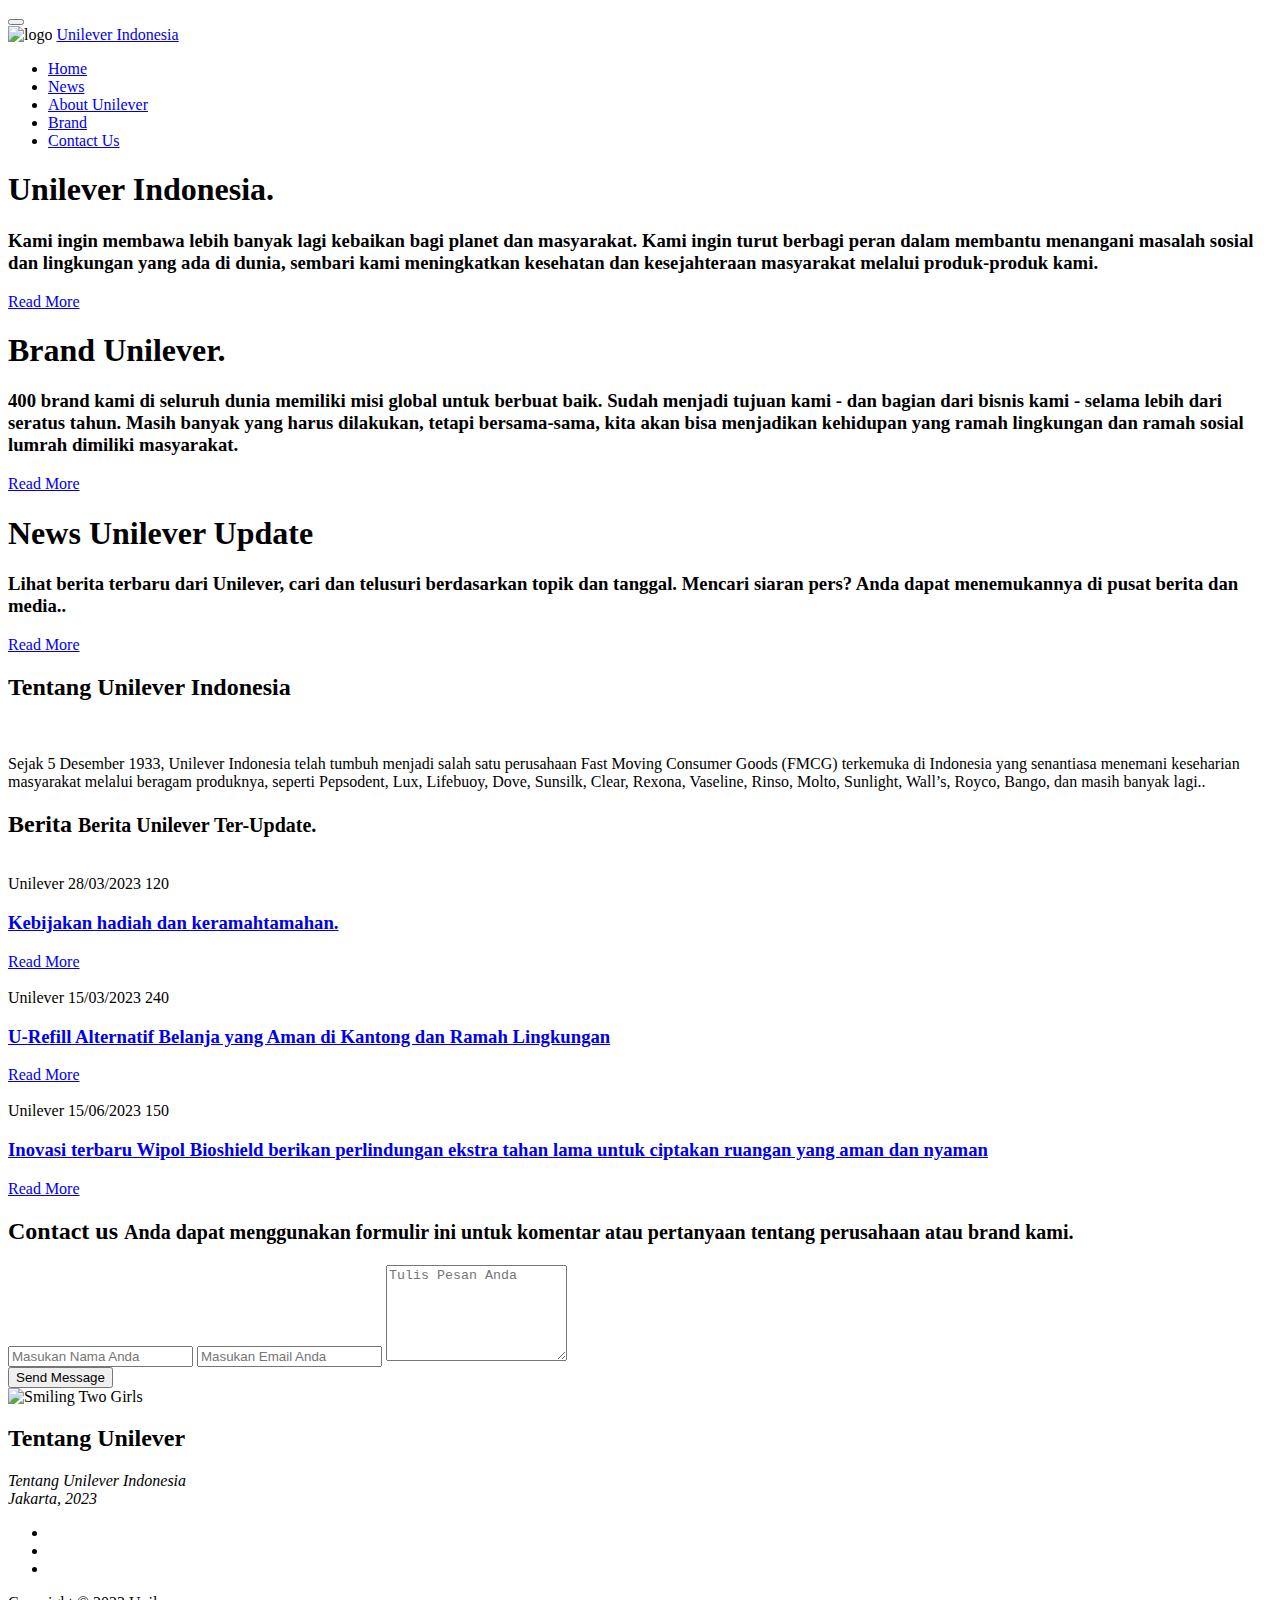
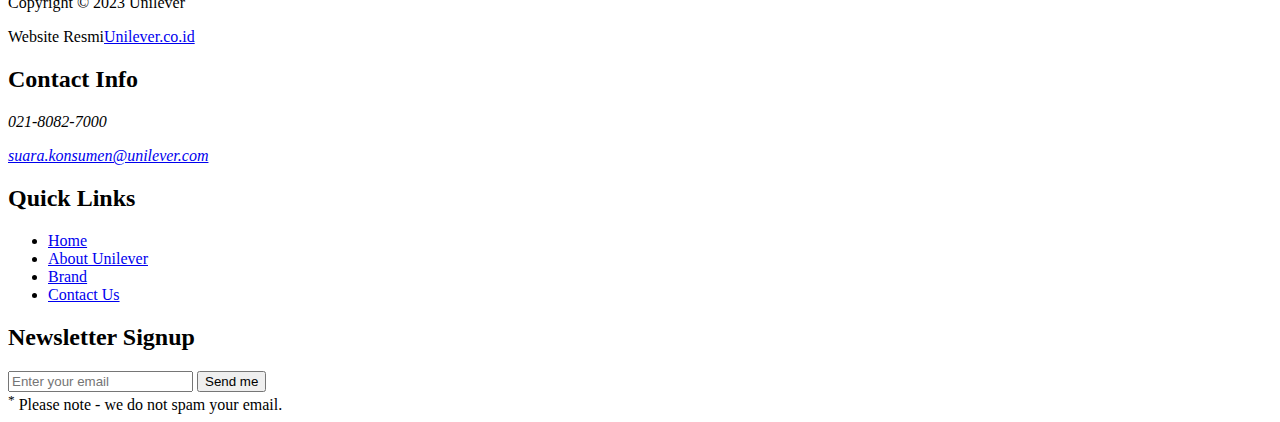
==== index.html @ 2c11f176 "Add files via upload" ====
<!DOCTYPE html>
<html lang="en">
<head>

     <title>UNILEVER INDONESIA</title>

     <meta charset="UTF-8">
     <meta http-equiv="X-UA-Compatible" content="IE=Edge">
     <meta name="description" content="">
     <meta name="keywords" content="">
     <meta name="author" content="">
     <meta name="viewport" content="width=device-width, initial-scale=1, maximum-scale=1">

     <link rel="stylesheet" href="css/bootstrap.min.css">
     <link rel="stylesheet" href="css/font-awesome.min.css">
     <link rel="stylesheet" href="css/owl.carousel.css">
     <link rel="stylesheet" href="css/owl.theme.default.min.css">

     <!-- MAIN CSS -->
     <link rel="stylesheet" href="css/style.css">

</head>
<body id="top" data-spy="scroll" data-target=".navbar-collapse" data-offset="50">

     <!-- PRE LOADER -->
     <section class="preloader">
          <div class="spinner">
               <span class="spinner-rotate"></span>
          </div>
     </section>


     <!-- MENU -->
     <section class="navbar custom-navbar navbar-fixed-top" role="navigation">
          <div class="container">
               <div class="navbar-center">
                    <div class="navbar-header">
                         <button class="navbar-toggle" data-toggle="collapse" data-target=".navbar-collapse">
                              <span class="icon icon-bar"></span>
                              <span class="icon icon-bar"></span>
                              <span class="icon icon-bar"></span>
                         </button>
     
                         <!-- lOGO TEXT HERE -->
                         <div class="logos">
                                   <img src="https://static.wikia.nocookie.net/logopedia/images/9/98/Unilever_%28Pride%2C_2022%29.png/revision/latest/scale-to-width-down/250?cb=20220601184047" alt="logo">
                                   <a href="#" class="navbar-brand">Unilever Indonesia</a>
                         </div>
                         
                    </div>
     
                    <!-- MENU LINKS -->
                    <div class="collapse navbar-collapse">
                         <ul class="nav navbar-nav navbar-nav-first">
                              <li class="active"><a href="index.html">Home</a></li>
                              <li><a href="news.html">News</a></li>
                              <li><a href="tentang-unilever.html">About Unilever</a></li>
                              <li><a href="brand.html">Brand</a></li>
                              <li><a href="contact.html">Contact Us</a></li>
                         </ul>
                    </div>
               </div>

          </div>
     </section>

     <!-- HOME -->
     <section id="home">
          <div class="row">
               <div class="owl-carousel owl-theme home-slider">
                    <div class="item item-first">
                         <div class="caption">
                              <div class="container">
                                   <div class="col-md-6 col-sm-12">
                                        <h1>Unilever Indonesia.</h1>
                                        <h3>Kami ingin membawa lebih banyak lagi kebaikan bagi planet dan masyarakat. Kami ingin turut berbagi peran dalam membantu menangani masalah sosial dan lingkungan yang ada di dunia, sembari kami meningkatkan kesehatan dan kesejahteraan masyarakat melalui produk-produk kami.</h3>
                                        <a href="tentang-unilever.html" class="section-btn btn btn-default">Read More</a>
                                   </div>
                              </div>
                         </div>
                    </div>

                    <div class="item item-second">
                         <div class="caption">
                              <div class="container">
                                   <div class="col-md-6 col-sm-12">
                                        <h1>Brand Unilever.</h1>
                                        <h3>400 brand kami di seluruh dunia memiliki misi global untuk berbuat baik. Sudah menjadi tujuan kami - dan bagian dari bisnis kami - selama lebih dari seratus tahun. Masih banyak yang harus dilakukan, tetapi bersama-sama, kita akan bisa menjadikan kehidupan yang ramah lingkungan dan ramah sosial lumrah dimiliki masyarakat.</h3>
                                        <a href="brand.html" class="section-btn btn btn-default">Read More</a>
                                   </div>
                              </div>
                         </div>
                    </div>

                    <div class="item item-third">
                         <div class="caption">
                              <div class="container">
                                   <div class="col-md-6 col-sm-12">
                                        <h1>News Unilever Update</h1>
                                        <h3>Lihat berita terbaru dari Unilever, cari dan telusuri berdasarkan topik dan tanggal. 
                                             Mencari siaran pers? Anda dapat menemukannya di pusat berita dan media..</h3>
                                        <a href="news.html" class="section-btn btn btn-default">Read More</a>
                                   </div>
                              </div>
                         </div>
                    </div>
               </div>
          </div>
     </section>

     <main>
          <section>
               <div class="container">
                    <div class="row">
                         <div class="col-md-12 col-sm-12">
                              <div class="text-center">
                                   <h2>Tentang Unilever Indonesia</h2>

                                   <br>

                                   <p class="lead">Sejak 5 Desember 1933, Unilever Indonesia telah tumbuh menjadi salah satu perusahaan Fast Moving Consumer Goods (FMCG) terkemuka di Indonesia yang senantiasa menemani keseharian masyarakat melalui beragam produknya, seperti Pepsodent, Lux, Lifebuoy, Dove, Sunsilk, Clear, Rexona, Vaseline, Rinso, Molto, Sunlight, Wall’s, Royco, Bango, dan masih banyak lagi..</p>
                              </div>
                         </div>
                    </div>
               </div>
          </section>
          <section>
               <div class="container">
                    <div class="row">
                         <div class="col-md-12 col-sm-12">
                              <div class="section-title text-center">
                                   <h2>Berita <small>Berita Unilever Ter-Update.</small></h2>
                              </div>
                         </div>

                         <div class="col-md-4 col-sm-4">
                              <div class="courses-thumb courses-thumb-secondary">
                                   <div class="courses-top">
                                        <div class="courses-image">
                                             <img src="images/product-1-720x480.jpg" class="img-responsive" alt="">
                                        </div>
                                        <div class="courses-date">
                                             <span title="Author"><i class="fa fa-user"></i> Unilever</span>
                                             <span title="Date"><i class="fa fa-calendar"></i> 28/03/2023</span>
                                             <span title="Views"><i class="fa fa-eye"></i> 120</span>
                                        </div>
                                   </div>

                                   <div class="courses-detail">
                                        <h3><a href="blog-post-details.html">Kebijakan hadiah dan keramahtamahan.</a></h3>
                                   </div>

                                   <div class="courses-info">
                                        <a href="blog-post-details.html" class="section-btn btn btn-primary btn-block">Read More</a>
                                   </div>
                              </div>
                         </div>

                         <div class="col-md-4 col-sm-4">
                              <div class="courses-thumb courses-thumb-secondary">
                                   <div class="courses-top">
                                        <div class="courses-image">
                                             <img src="images/product-2-720x480.jpg" class="img-responsive" alt="">
                                        </div>
                                        <div class="courses-date">
                                             <span title="Author"><i class="fa fa-user"></i> Unilever</span>
                                             <span title="Date"><i class="fa fa-calendar"></i> 15/03/2023</span>
                                             <span title="Views"><i class="fa fa-eye"></i> 240</span>
                                        </div>
                                   </div>

                                   <div class="courses-detail">
                                        <h3><a href="blog-post-details.html">U-Refill Alternatif Belanja yang Aman di Kantong dan Ramah Lingkungan</a></h3>
                                   </div>

                                   <div class="courses-info">
                                        <a href="blog-post-details.html" class="section-btn btn btn-primary btn-block">Read More</a>
                                   </div>
                              </div>
                         </div>

                         <div class="col-md-4 col-sm-4">
                              <div class="courses-thumb courses-thumb-secondary">
                                   <div class="courses-top">
                                        <div class="courses-image">
                                             <img src="images/product-3-720x480.jpg" class="img-responsive" alt="">
                                        </div>
                                        <div class="courses-date">
                                             <span title="Author"><i class="fa fa-user"></i> Unilever</span>
                                             <span title="Date"><i class="fa fa-calendar"></i> 15/06/2023</span>
                                             <span title="Views"><i class="fa fa-eye"></i> 150</span>
                                        </div>
                                   </div>

                                   <div class="courses-detail">
                                        <h3><a href="blog-post-details.html">Inovasi terbaru Wipol Bioshield berikan perlindungan ekstra tahan lama untuk ciptakan ruangan yang aman dan nyaman</a></h3>
                                   </div>

                                   <div class="courses-info">
                                        <a href="blog-post-details.html" class="section-btn btn btn-primary btn-block">Read More</a>
                                   </div>
                              </div>
                         </div>
                    </div>
               </div>
          </section>
     </main>

     <!-- CONTACT -->
     <section id="contact">
          <div class="container">
               <div class="row">

                    <div class="col-md-6 col-sm-12">
                         <form id="contact-form" role="form" action="" method="post">
                              <div class="section-title">
                                   <h2>Contact us <small>Anda dapat menggunakan formulir ini untuk komentar atau pertanyaan tentang perusahaan atau brand kami.</small></h2>
                              </div>

                              <div class="col-md-12 col-sm-12">
                                   <input type="text" class="form-control" placeholder="Masukan Nama Anda" name="name" required>
                    
                                   <input type="email" class="form-control" placeholder="Masukan Email Anda" name="email" required>

                                   <textarea class="form-control" rows="6" placeholder="Tulis Pesan Anda" name="message" required></textarea>
                              </div>

                              <div class="col-md-4 col-sm-12">
                                   <input type="submit" class="form-control" name="Kirim" value="Send Message">
                              </div>

                         </form>
                    </div>

                    <div class="col-md-6 col-sm-12">
                         <div class="contact-image">
                              <img src="images/contact-1-600x400.jpg" class="img-responsive" alt="Smiling Two Girls">
                         </div>
                    </div>

               </div>
          </div>
     </section>       

     <!-- FOOTER -->
     <footer id="footer">
          <div class="container">
               <div class="row">

                    <div class="col-md-4 col-sm-6">
                         <div class="footer-info">
                              <div class="section-title">
                                   <h2>Tentang Unilever</h2>
                              </div>
                              <address>
                                   <p>Tentang Unilever Indonesia <br>Jakarta, 2023</p>
                              </address>

                              <ul class="social-icon">
                                   <li><a href="#" class="fa fa-facebook-square" attr="facebook icon"></a></li>
                                   <li><a href="#" class="fa fa-twitter"></a></li>
                                   <li><a href="#" class="fa fa-instagram"></a></li>
                              </ul>

                              <div class="copyright-text"> 
                                   <p>Copyright &copy; 2023 Unilever</p>
                                   <p>Website Resmi<a href="https://www.unilever.co.id/">Unilever.co.id</a></p>
                              </div>
                         </div>
                    </div>

                    <div class="col-md-4 col-sm-6">
                         <div class="footer-info">
                              <div class="section-title">
                                   <h2>Contact Info</h2>
                              </div>
                              <address>
                                   <p>021-8082-7000</p>
                                   <p><a href="suara.konsumen@unilever.com">suara.konsumen@unilever.com</a></p>
                              </address>

                              <div class="footer_menu">
                                   <h2>Quick Links</h2>
                                   <ul>
                                        <li><a href="index.html">Home</a></li>
                                        <li><a href="tentang-unilever.html">About Unilever</a></li>
                                        <li><a href="brand.html">Brand</a></li>
                                        <li><a href="contact.html">Contact Us</a></li>
                                   </ul>
                              </div>
                         </div>
                    </div>

                    <div class="col-md-4 col-sm-12">
                         <div class="footer-info newsletter-form">
                              <div class="section-title">
                                   <h2>Newsletter Signup</h2>
                              </div>
                              <div>
                                   <div class="form-group">
                                        <form action="#" method="get">
                                             <input type="email" class="form-control" placeholder="Enter your email" name="email" id="email" required>
                                             <input type="submit" class="form-control" name="submit" id="form-submit" value="Send me">
                                        </form>
                                        <span><sup>*</sup> Please note - we do not spam your email.</span>
                                   </div>
                              </div>
                         </div>
                    </div>
                    
               </div>
          </div>
     </footer>

     <!-- SCRIPTS -->
     <script src="js/jquery.js"></script>
     <script src="js/bootstrap.min.js"></script>
     <script src="js/owl.carousel.min.js"></script>
     <script src="js/smoothscroll.js"></script>
     <script src="js/custom.js"></script>

</body>
</html>
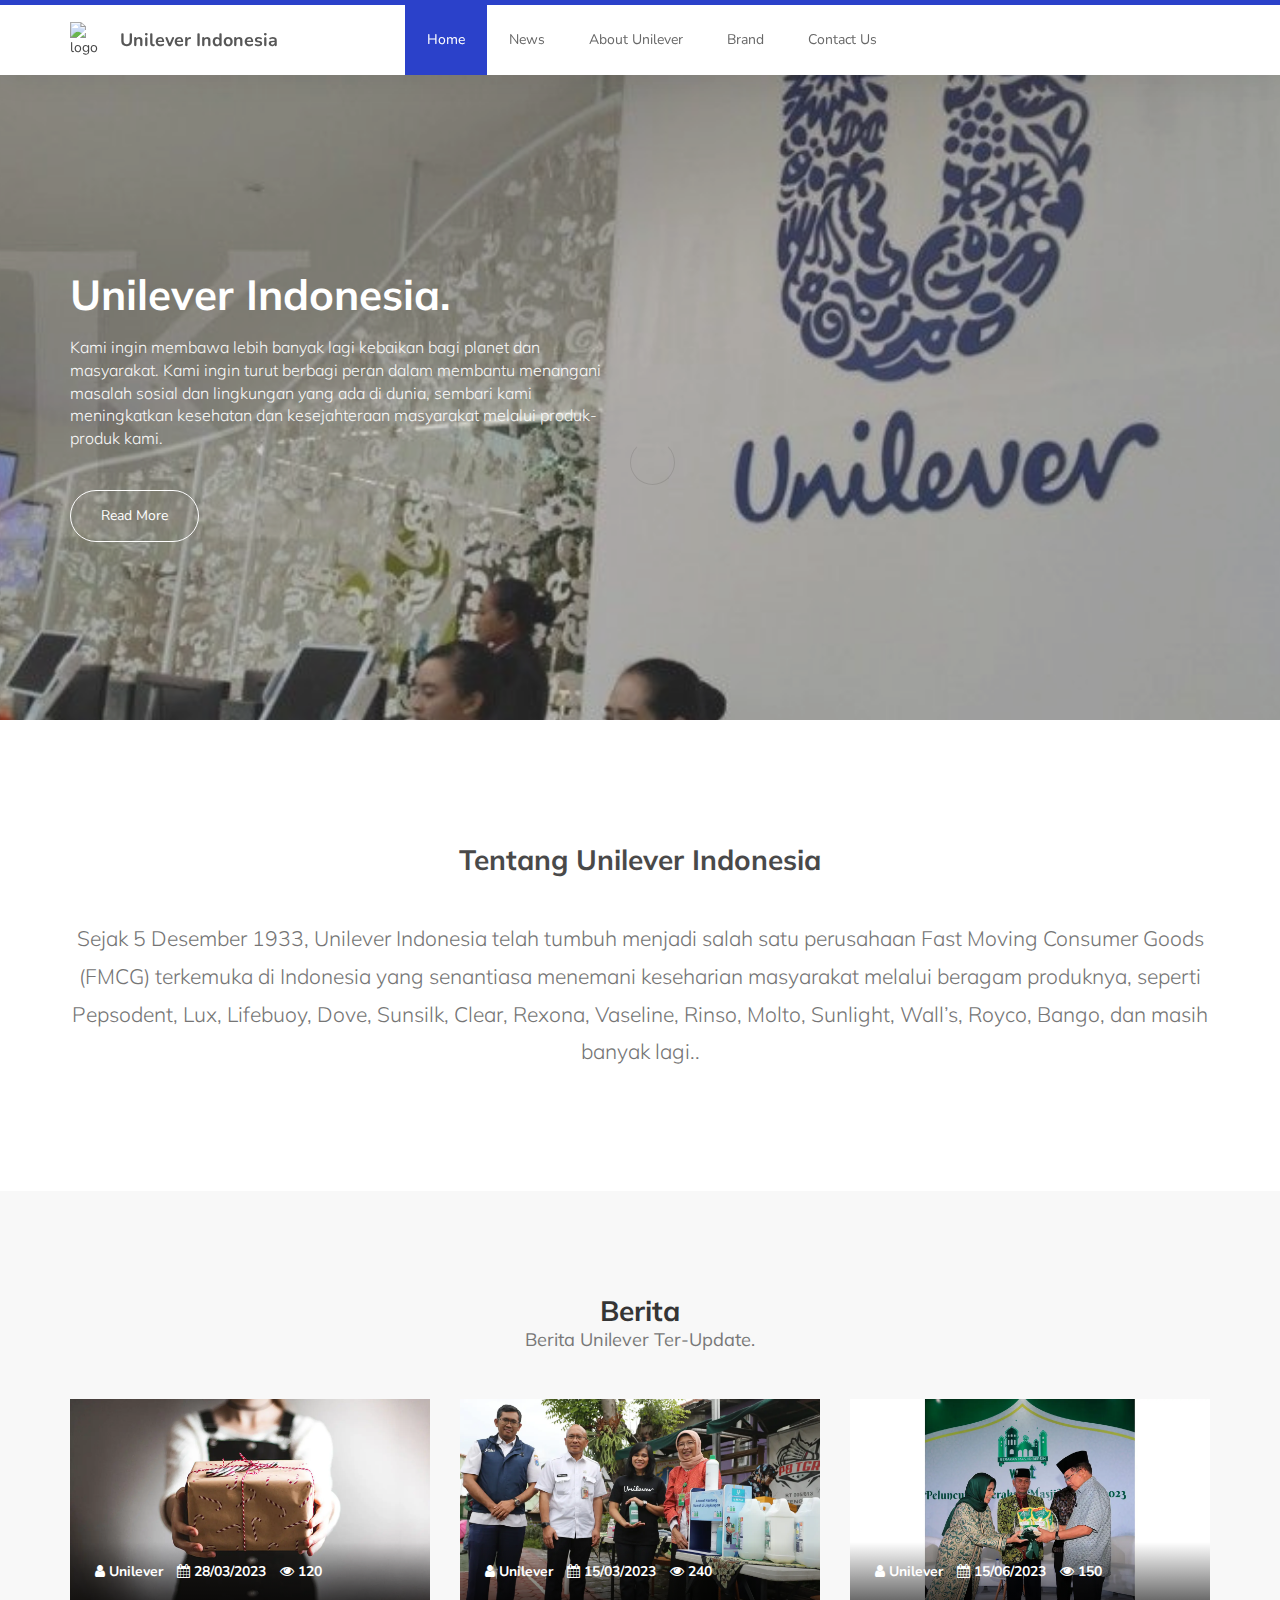
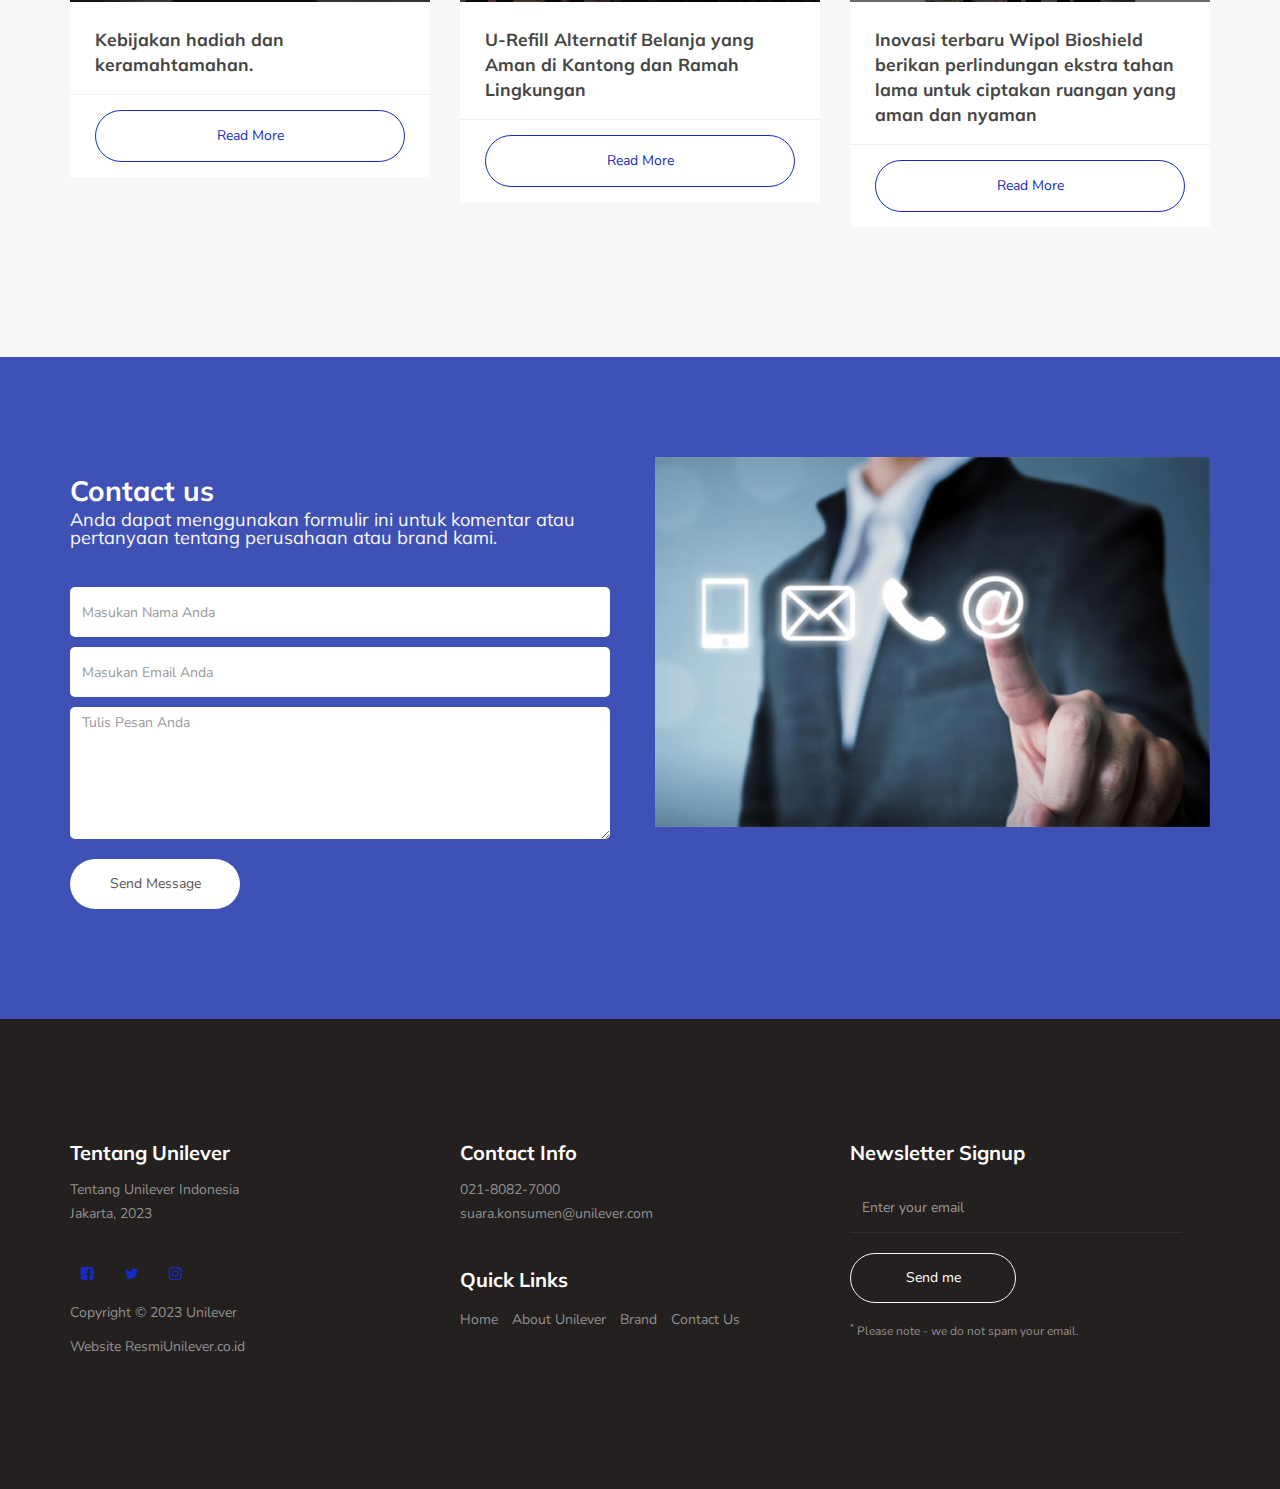
==== commit 2b253bdb: "index.html" ====
--- a/index.html
+++ b/index.html
@@ -43,7 +43,7 @@
      
                          <!-- lOGO TEXT HERE -->
                          <div class="logos">
-                                   <img src="https://static.wikia.nocookie.net/logopedia/images/9/98/Unilever_%28Pride%2C_2022%29.png/revision/latest/scale-to-width-down/250?cb=20220601184047" alt="logo">
+                                   <img src="images/unilever-logo.jpg" alt="logo">
                                    <a href="#" class="navbar-brand">Unilever Indonesia</a>
                          </div>
                          
@@ -320,4 +320,4 @@
      <script src="js/custom.js"></script>
 
 </body>
-</html>+</html>
--- a/css/style.css
+++ b/css/style.css
@@ -0,0 +1,1106 @@
+/*
+
+Known Template 
+
+https://templatemo.com/tm-516-known
+
+*/
+
+  @import url('https://fonts.googleapis.com/css?family=Muli:300,700|Nunito');
+
+  body {
+    background: #ffffff;
+    font-family: 'Nunito', sans-serif;
+    overflow-x: hidden;
+    padding-top: 70px;
+  }
+
+
+  /*---------------------------------------
+     TYPOGRAPHY              
+  -----------------------------------------*/
+
+  h1,h2,h3,h4,h5,h6 {
+    font-family: 'Muli', sans-serif;
+    font-weight: bold;
+    line-height: inherit;
+  }
+
+  h1 {
+    color: #252525;
+    font-size: 3em;
+    line-height: normal;
+  }
+
+  h2 {
+    color: #353535;
+    font-size: 2em;
+    padding-bottom: 10px;
+  }
+
+  h3 {
+    font-size: 1.25em;
+  }
+
+  h3,
+  h3 a {
+    color: #454545;
+  }
+
+  p {
+    color: #757575;
+    font-size: 14px;
+    font-weight: normal;
+    line-height: 24px;
+  }
+
+  .cover {
+    object-fit: cover;
+  }
+
+  .logo {
+    width: 1rem;
+  }
+
+  /*---------------------------------------
+     GENERAL               
+  -----------------------------------------*/
+
+  html{
+    -webkit-font-smoothing: antialiased;
+  }
+
+  a {
+    color: #252525;
+    -webkit-transition: 0.5s;
+    transition: 0.5s;
+    text-decoration: none !important;
+  }
+
+  a,
+  input, button,
+  .form-control {
+    -webkit-transition: 0.5s;
+    transition: 0.5s;
+  }
+
+  a:hover, a:active, a:focus {
+    color: #142cc5;
+    outline: none;
+  }
+
+  ::-webkit-scrollbar{
+    width: 8px;
+    height: 8px;
+  }
+
+  ::-webkit-scrollbar-thumb {
+    cursor: pointer;
+    background: #000000;
+  }
+
+  .section-title {
+    padding-bottom: 40px;
+  }
+
+  .section-title h2 {
+    margin: 0;
+  }
+
+  .section-title small {
+    display: block;
+  }
+
+  .overlay {
+    background: rgba(20,20,20,0.5);
+    position: absolute;
+    top: 0;
+    right: 0;
+    bottom: 0;
+    left: 0;
+    width: 100%;
+    height: 100%;
+  }
+
+  .entry-form {
+    background: #252020;
+    border-radius: 100%;
+    text-align: center;
+    padding: 6em;
+    width: 450px;
+    height: 450px;
+  }
+
+  .entry-form h2 {
+    color: #ffffff;
+    margin: 0;
+  }
+  
+  .form .form-control,
+  .entry-form .form-control {
+    background: transparent;
+    border: 0;
+    border-bottom: 1px solid;
+    border-radius: 0;
+    box-shadow: none;
+    height: 45px;
+    margin: 10px 0;
+  }
+
+  .form .input-group {
+    margin: 10px 0;
+  }
+
+  .input-group-addon {
+    border: 0;
+  }
+
+  .form .input-group .form-control {
+    margin: 0;
+  }
+
+  .form textarea.form-control,
+  .entry-form textarea.form-control { height: 120px;  }
+
+  .entry-form .submit-btn {
+    background: #ffffff;
+    border-radius: 50px;
+    border: 0;
+    color: #252020;
+    width: 50%;
+    height: 50px;
+    margin: 30px auto;
+    margin-bottom: 10px;
+  }
+
+  .entry-form .submit-btn:hover {
+    background: #3f51b5;
+    color: #ffffff;
+  }
+
+  section {
+    position: relative;
+    padding: 100px 0;
+  }
+
+  #team, 
+  #testimonial {
+    text-align: center;
+  }
+  
+  #google-map iframe {
+    border: 0;
+    width: 100%;
+    height: 390px;
+  }
+
+  .scale{
+    -webkit-transform: scale(1.6);
+    -moz-transform: scale(1.6);
+    -ms-transform: scale(1.6);
+    -o-transform: scale(1.6);
+    transform: scale(1.6);
+  }
+
+  /*---------------------------------------
+     BUTTONS               
+  -----------------------------------------*/
+
+  .section-btn {
+    background: transparent;
+    border-radius: 50px;
+    border: 1px solid #ffffff;
+    color: #ffffff;
+    font-size: inherit;
+    font-weight: normal;
+    padding: 15px 30px;
+    transition: 0.5s;
+  }
+  .section-brand {
+    background: transparent;
+    border-radius: 50px;
+    border: 1px solid #000;
+    color: #000;
+    font-size: inherit;
+    font-weight: normal;
+    padding: 4px 8px;
+    transition: 0.5s;
+  }
+
+  .section-btn:hover {
+    background: #ffffff;
+    border-color: transparent;
+  }
+
+  /*---------------------------------------
+       PRE LOADER              
+  -----------------------------------------*/
+
+  .preloader {
+    position: fixed;
+    top: 0;
+    left: 0;
+    width: 100%;
+    height: 100%;
+    z-index: 99999;
+    display: flex;
+    flex-flow: row nowrap;
+    justify-content: center;
+    align-items: center;
+    background: none repeat scroll 0 0 #ffffff;
+  }
+
+  .spinner {
+    border: 1px solid transparent;
+    border-radius: 3px;
+    position: relative;
+  }
+
+  .spinner:before {
+    content: '';
+    box-sizing: border-box;
+    position: absolute;
+    top: 50%;
+    left: 50%;
+    width: 45px;
+    height: 45px;
+    margin-top: -10px;
+    margin-left: -10px;
+    border-radius: 50%;
+    border: 1px solid #575757;
+    border-top-color: #ffffff;
+    animation: spinner .9s linear infinite;
+  }
+
+  @-webkit-@keyframes spinner {
+    to {transform: rotate(360deg);}
+  }
+
+  @keyframes spinner {
+    to {transform: rotate(360deg);}
+  }
+
+
+
+  /*---------------------------------------
+      MENU              
+  -----------------------------------------*/
+  .logos {
+    display: flex;
+    flex-direction: row;
+    justify-content: center;
+    align-items: center;
+    gap: 1rem;
+  }
+
+  .logos img  {
+    display: block;
+    width: 4rem;
+    height: auto;
+  }
+  .text-primary { color: #142cc5; }
+
+  .custom-navbar {
+    background: #ffffff;
+    border-top: 5px solid #142cc5;
+    border-bottom: 0;
+    -webkit-box-shadow: 0 1px 30px rgba(0, 0, 0, 0.1);
+    -moz-box-shadow: 0 1px 30px rgba(0, 0, 0, 0.1);
+    box-shadow: 0 1px 30px rgba(0, 0, 0, 0.1);
+    padding: 12px 0;
+    margin-bottom: 0;
+    padding: 0;
+  }
+
+  .custom-navbar .navbar-brand {
+    color: #454545;
+    font-size: 18px;
+    font-weight: bold;
+  }
+
+  .custom-navbar .navbar-nav.navbar-nav-first {
+    margin-left: 8em;
+  }
+
+  .custom-navbar .navbar-nav.navbar-right li a {
+    padding-right: 12px;
+    padding-left: 12px;
+  }
+
+  .custom-navbar .navbar-nav.navbar-right li a .fa {
+    background: #142cc5;
+    border-radius: 100%;
+    color: #ffffff;
+    width: 30px;
+    height: 30px;
+    line-height: 30px;
+    text-align: center;
+    display: inline-block;
+    margin-right: 5px;
+  }
+
+  .custom-navbar .nav li a {
+    line-height: 40px;
+    color: #575757;
+    padding-right: 22px;
+    padding-left: 22px;
+  }
+
+  .custom-navbar .navbar-nav > li > a:hover,
+  .custom-navbar .navbar-nav > li > a:focus {
+    background-color: transparent;
+  }
+
+  .custom-navbar .nav li a:hover {
+    background-color: #142cc5;
+    color: #ffffff;
+  }
+
+  .custom-navbar .nav li.active > a {
+    background-color: #142cc5;
+    color: #ffffff;
+  }
+
+  .custom-navbar .navbar-toggle {
+    border: none;
+    padding-top: 10px;
+  }
+
+  .custom-navbar .navbar-toggle {
+    background-color: transparent;
+  }
+
+  .custom-navbar .navbar-toggle .icon-bar {
+    background: #252525;
+    border-color: transparent;
+  }
+
+
+
+  /*---------------------------------------
+      HOME  & SLIDER            
+  -----------------------------------------*/
+
+  #home {
+    padding: 0;
+  }
+
+  #home h1 {
+    color: #ffffff;
+  }
+
+  #home h3 {
+    color: #f9f9f9;
+    font-size: 16px;
+    font-weight: 300;
+    margin: 0;
+    padding: 5px 0 40px 0;
+  }
+
+  @media (min-width: 768px) {
+    .home-slider .col-md-6 {
+      padding-left: 0;
+    }
+  }
+
+  .home-slider .caption {
+    display: flex;
+    justify-content: center;
+    flex-direction: column;
+    text-align: left;
+    background-color: rgba(20,20,20,0.2);
+    height: 100%;
+    color: #fff;
+    cursor: e-resize;
+  }
+
+  .home-slider .item {
+    background-repeat: no-repeat;
+    background-attachment: local;
+    background-size: cover;
+    height: 650px;
+  }
+  
+  .caption h3 a { color: #FFF; }
+  .caption h3 a:hover { color: #FF3; }
+
+  .home-slider .item-first {
+    background-image: url(../images/slider-image-1-1920x700.jpg);
+	background-position: center;
+  }
+
+  .home-slider .item-second {
+    background-image: url(../images/slider-image-2-1920x700.jpg);
+  }
+
+  .home-slider .item-third {
+    background-image: url(../images/slider-image-3-1920x700.jpg);
+  }
+
+
+
+  /*---------------------------------------
+      FEATURE              
+  -----------------------------------------*/
+
+  .feature-thumb {
+    border: 1px solid #f0f0f0;
+    padding: 5em 3em;
+  }
+
+  .feature-thumb span {
+    background: #3f51b5;
+    border-radius: 50px;
+    color: #ffffff;
+    font-size: 25px;
+    font-weight: bold;
+    display: inline-block;
+    width: 60px;
+    height: 60px;
+    line-height: 60px;
+    text-align: center;
+    margin-bottom: 5px;
+  }
+
+  .feature-thumb h3 {
+    margin: 10px 0;
+  }
+
+
+
+  /*---------------------------------------
+      ABOUT              
+  -----------------------------------------*/
+
+  #about figure {
+    display: inline-block;
+    vertical-align: top;
+    margin-left: 15px;
+  }
+
+  #about figure span {
+    float: left;
+    margin-left: -15px;
+    padding: 15px 20px;
+    position: relative;
+    top: 20px;
+  }
+
+  #about figure span i {
+    background: #142cc5;
+    border-radius: 50px;
+    color: #ffffff;
+    font-size: 25px;
+    width: 50px;
+    height: 50px;
+    line-height: 50px;
+    text-align: center;
+  }
+
+
+
+  /*---------------------------------------
+      TEAM              
+  -----------------------------------------*/
+
+  .team-thumb {
+    position: relative;
+    overflow: hidden;
+    text-align: left;
+    margin-bottom: 2rem;
+  }
+
+  .team-info {
+    padding: 20px 30px;
+  }
+
+  .team-image {
+    object-fit: contain;
+    overflow: hidden;
+    aspect-ratio: 1/1;
+    object-position: center;
+    display: flex;
+    justify-content: center;
+    align-items: center;
+  }
+
+  .team-image img {
+    width: 100%;
+    object-fit: contain;
+    object-position: center;
+  }
+
+
+
+  .team-thumb .social-icon {
+    border-top: 1px solid #f0f0f0;
+    padding: 4px 20px 0 20px;
+  }
+
+  .team-thumb .social-icon li a {
+    background: #ffffff;
+    color: #252020;
+  }
+
+  .team-info h3 {
+    margin: 0;
+  }
+
+
+  /*---------------------------------------
+      COURSES             
+  -----------------------------------------*/
+
+  #courses .section-title {
+    text-align: center;
+  }
+
+  #courses .owl-theme .owl-nav {
+    margin-top: 30px;
+  }
+
+  #courses .owl-theme .owl-nav [class*=owl-] {
+    border-radius: 2px;
+    font-size: 16px;
+    width: 30px;
+    height: 30px;
+    line-height: 30px;
+    text-align: center;
+    padding: 0;
+  }
+
+  .courses-thumb {
+    background: #f9f9f9;
+    position: relative;
+  }
+
+  .courses-thumb-secondary {
+    margin-bottom: 30px;
+  }
+
+.form .form-control,
+  .modal .form-control { background-color: #eee;  }
+
+  .courses-top {
+    position: relative;
+  }
+
+  .courses-image {
+    background: linear-gradient(to right, #202020, #101010);
+  }
+
+  .courses-date {
+    background: linear-gradient(rgba(255, 0, 0, 0), rgba(0, 0, 0, 0.6));
+    width: 100%;
+    position: absolute;
+    bottom: 0;
+    padding: 20px 25px;
+  }
+
+  .courses-date span,
+  .courses-author span {
+    font-size: 14px;
+    font-weight: bold;
+  }
+
+  .courses-date span {
+    color: #ffffff;
+    display: inline-block;
+    margin-right: 10px;
+  }
+
+  .courses-detail {
+    padding: 25px 25px 15px 25px;
+  }
+
+  .courses-detail h3 {
+    margin: 0 0 2px 0;
+  }
+
+  .courses-info {
+    border-top: 1px solid #f0f0f0;
+    position: relative;
+    clear: both;
+    padding: 15px 25px;
+  }
+
+  .courses-author,
+  .courses-author span {
+    display: inline-block;
+    vertical-align: middle;
+  }
+
+  .courses-author img {
+    display: inline-block !important;
+    border-radius: 50px;
+    width: 50px !important;
+    height: 50px;
+    margin-right: 10px;
+  }
+
+  .courses-price {
+    float: right;
+    margin-top: 10px;
+  }
+
+  .courses-price span {
+    background: #142cc5;
+    border-radius: 2px;
+    color: #ffffff;
+    display: block;
+    padding: 5px 10px;
+  }
+
+  .courses-price.free span {
+    background: #3f51b5;
+  }
+
+
+
+  /*---------------------------------------
+     NEWS              
+  -----------------------------------------*/
+
+  .news-thumb {
+    clear: both;
+    position: relative;
+    overflow: hidden;
+    margin-bottom: 30px;
+  }
+
+  .news-thumb .news-image {
+    float: left;
+    width: 40%;
+    margin-right: 30px;
+  }
+
+  .news-info h3 {
+    margin-top: 5px;
+    margin-bottom: 10px;
+  }
+
+  .news-date span {
+    color: #909090;
+    font-weight: bold;
+  }
+
+
+
+  /*---------------------------------------
+      TESTIMONIAL             
+  -----------------------------------------*/
+  
+  #testimonial .item {
+    margin: 20px 0;
+    padding: 4em 3em;
+    text-align: left;
+  }
+
+  #courses .col-md-4,
+  #testimonial .col-md-4 {
+    display: block;
+    width: 100%;
+  }
+
+  #testimonial .item > p {
+    font-size: 16px;
+    line-height: 26px;
+  }
+
+  .tst-rating {
+    margin-bottom: 15px;
+  }
+
+  .tst-rating .fa {
+    color: #3f51b5;
+  }
+
+  .tst-image,
+  .tst-author {
+    display: inline-block;
+    vertical-align: middle;
+    margin-bottom: 20px;
+    text-align: left;
+  }
+
+  .tst-image img {
+    border-radius: 50px;
+    width: 60px !important;
+    height: 60px;
+    margin-right: 15px;
+  }
+
+  .tst-author h4 {
+    margin: 0;
+  }
+
+  .tst-author span {
+    color: #808080;
+    font-size: 14px;
+  }
+
+
+
+  /*---------------------------------------
+      CONTACT             
+  -----------------------------------------*/
+
+  #contact {
+    background: #3f51b5;
+  }
+
+  #contact h2 {
+    color: #ffffff;
+  }
+
+  #contact .section-title {
+    padding-bottom: 20px;
+  }
+
+  #contact h2 > small,
+  #contact p,
+  #contact a {
+    color: #f9f9f9;
+  }
+
+  #contact-form {
+    padding: 1em 0;
+  }
+
+  #contact-form .col-md-12,
+  #contact-form .col-md-4 {
+    padding-left: 0;
+  }
+  
+  .form .form-control,
+  #contact-form .form-control {
+    border: 0;
+    border-radius: 5px;
+    box-shadow: none;
+    margin: 10px 0;
+  }
+
+  #contact-form input {
+    height: 50px;
+  }
+
+  #contact-form input[type='submit'] {
+    border-radius: 50px;
+    border: 1px solid transparent;
+  }
+
+  #contact-form input[type='submit']:hover {
+    background: transparent;
+    border-color: #ffffff;
+    color: #ffffff;
+  }
+  
+
+
+
+  /*---------------------------------------
+     FOOTER              
+  -----------------------------------------*/
+
+  footer {
+    background: #252020;
+    padding: 120px 0;
+  }
+
+  footer .section-title {
+    padding-bottom: 10px;
+  }
+
+  footer h2 {
+    font-size: 20px;
+  }
+
+  footer a,
+  footer p {
+    color: #909090;
+  }
+
+  footer strong {
+    color: #d9d9d9;
+  }
+
+  footer address p {
+    margin-bottom: 0;
+  }
+
+  footer .social-icon {
+    margin-top: 25px;
+  }
+
+  .footer-info {
+    margin-right: 2em;
+  }
+
+  .footer-info h2 {
+    color: #ffffff;
+    padding: 0;
+  }
+
+  .footer_menu h2 {
+    margin-top: 2em;
+  }
+
+  .footer_menu ul {
+    margin: 0;
+    padding: 0;
+  }
+
+  .footer_menu li {
+    display: inline-block;
+    list-style: none;
+    margin: 5px 10px 5px 0;
+  }
+
+  .newsletter-form .form-control {
+    background: transparent;
+    border-radius: 0;
+    box-shadow: none;
+    border: 0;
+    border-bottom: 1px solid #303030;
+    height: 50px;
+    margin: 5px 0;
+  }
+
+  .newsletter-form input[type="submit"] {
+    background: transparent;
+    border: 1px solid #f9f9f9;
+    border-radius: 50px;
+    color: #ffffff;
+    display: block;
+    margin-top: 20px;
+    outline: none;
+    width: 50%;
+  }
+
+  .newsletter-form input[type="submit"]:hover {
+    background: #142cc5;
+    border-color: transparent;
+  }
+
+  .newsletter-form .form-group span {
+    color: #909090;
+    display: block;
+    font-size: 12px;
+    margin-top: 20px;
+  }
+
+
+
+  /*---------------------------------------
+     SOCIAL ICON              
+  -----------------------------------------*/
+
+  .social-icon {
+    position: relative;
+    padding: 0;
+    margin: 0;
+  }
+
+  .social-icon li {
+    display: inline-block;
+    list-style: none;
+    margin-bottom: 5px;
+  }
+
+  .social-icon li a {
+    border-radius: 100px;
+    color: #142cc5;
+    font-size: 15px;
+    width: 35px;
+    height: 35px;
+    line-height: 35px;
+    text-decoration: none;
+    text-align: center;
+    transition: all 0.4s ease-in-out;
+    position: relative;
+    margin: 5px 5px 5px 0;
+  }
+
+  .social-icon li a:hover {
+    background: #142cc5;
+    color: #ffffff;
+  }
+
+
+
+  /*---------------------------------------
+     RESPONSIVE STYLES              
+  -----------------------------------------*/
+
+  @media screen and (max-width: 1170px) {
+    .custom-navbar .navbar-nav.navbar-nav-first {
+      margin-left: inherit;
+    }
+  }
+
+  @media only screen and (max-width: 992px) {
+    section,
+    footer {
+      padding: 60px 0;
+    }
+
+    .home-slider .item {
+      background-position: center center;
+    }
+
+    .feature-thumb,
+    .about-info,
+    .team-thumb,
+    .footer-info {
+      margin-bottom: 50px;
+    }
+
+    .contact-image {
+      margin-top: 50px;
+    }
+  }
+
+  .navbar-center {
+    display: flex;
+    align-items: center;
+    justify-content: start;
+  }
+
+  @media only screen and (min-width: 768px) and (max-width: 991px) {
+    .custom-navbar .nav li a {
+      padding-right: 10px;
+      padding-left: 10px;
+    }
+  }
+
+  @media only screen and (max-width: 767px) {
+    h1 {
+      font-size: 2.5em;
+    }
+
+    h1,h2,h3 {
+      line-height: normal;
+    }
+
+    .custom-navbar {
+      background: #ffffff;
+      -webkit-box-shadow: 0 1px 30px rgba(0, 0, 0, 0.1);
+      -moz-box-shadow: 0 1px 30px rgba(0, 0, 0, 0.1);
+      box-shadow: 0 1px 30px rgba(0, 0, 0, 0.1);
+      padding: 10px 0;
+      text-align: center;
+    }
+
+
+    .custom-navbar .navbar-brand,
+    .custom-navbar .nav li a {
+      line-height: normal;
+    }
+
+    .custom-navbar .nav li a {
+      padding: 10px;
+    }
+
+    .custom-navbar .navbar-brand,
+    .top-nav-collapse .navbar-brand {
+      color: #252525;
+      font-weight: 600;
+    }
+
+    .custom-navbar .nav li a,
+    .top-nav-collapse .nav li a {
+      color: #575757;
+    }
+
+    .custom-navbar .navbar-nav.navbar-right li {
+      display: inline-block;
+    }
+
+    .footer-info {
+      margin-right: 0;
+    }
+
+    .footer-info.newsletter-form {
+      margin-bottom: 0;
+    }
+
+    .entry-form {
+      display: block;
+      margin: 0 auto;
+    }
+  }
+
+
+  @media only screen and (max-width: 580px) {
+    h2 {
+      font-size: 1.8em;
+    }
+
+    #testimonial .item {
+      padding: 2em;
+    }
+
+    .contact-image {
+      margin-top: 0;
+    }
+  }
+
+  @media only screen and (max-width: 480px) {
+    h1 {
+      font-size: 2em;
+    }
+
+    #home h3 {
+      font-size: 14px;
+    }
+
+    .entry-form {
+      border-radius: 0;
+      padding: 2em;
+      max-width: 100%;
+      max-height: 100%;
+      width: inherit;
+      height: inherit;
+    }
+  }
+  
+  .lead { font-family: "Muli"; font-weight: 300; line-height: 1.8; }
+
+  .team-thumb-actions { padding: 10px; border-top: 1px solid rgba(0,0,0,.05); }
+
+  .section-btn.btn-primary { border-color: #142cc5; color: #142cc5; }
+  .section-btn.btn-primary:focus,
+  .section-btn.btn-primary:active,
+  .section-btn.btn-primary:focus:active,
+  .section-btn.btn-primary:hover {background: #142cc5; color: #fff; border-color: #142cc5; }
+
+  .courses-thumb .lead,
+  .team-info .lead { margin-bottom: 10px; }
+
+  .courses-thumb .lead strong,
+  .team-info .lead strong { color: #142cc5;}
+
+  section,
+  .section-background .item,
+  .section-background .courses-thumb,
+  .section-background .team-thumb,
+  main > section:nth-child(even) .item,
+  main > section:nth-child(even) .courses-thumb,
+  main > section:nth-child(even) .team-thumb,
+  main > section { background: #fff;  }
+  
+  section .item,
+  section .courses-thumb,
+  section .team-thumb,
+  .section-background,
+  main > section .item,
+  main > section .courses-thumb, 
+  main > section .team-thumb, 
+  main > section:nth-child(even) { background: #f8f8f8; }
+
+  .navbar-nav > li > .dropdown-menu { border-radius: 0; border: 0; }
+
+  .input-group-btn>.btn { height: 45px; }
+
+  .list { font-size: 16px; line-height: 1.6; }
+  .list li { margin-bottom: 15px;  }